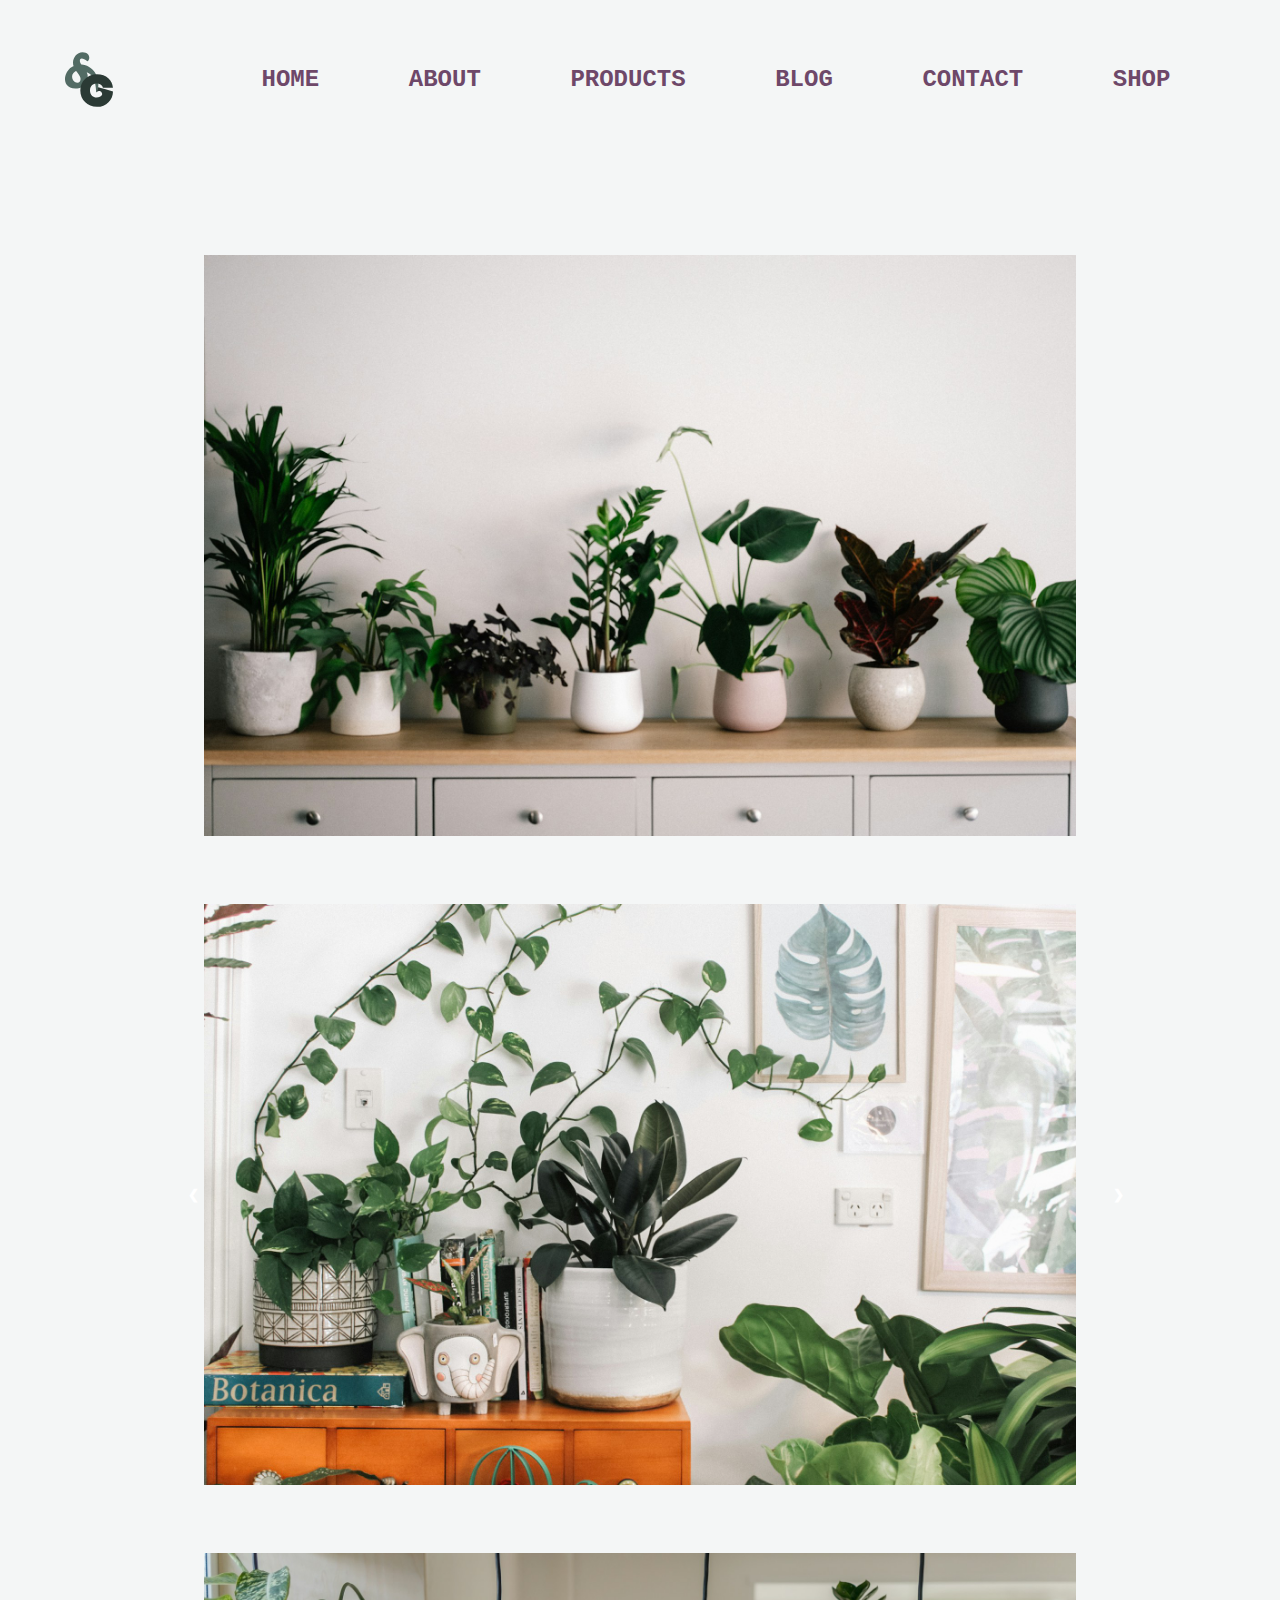
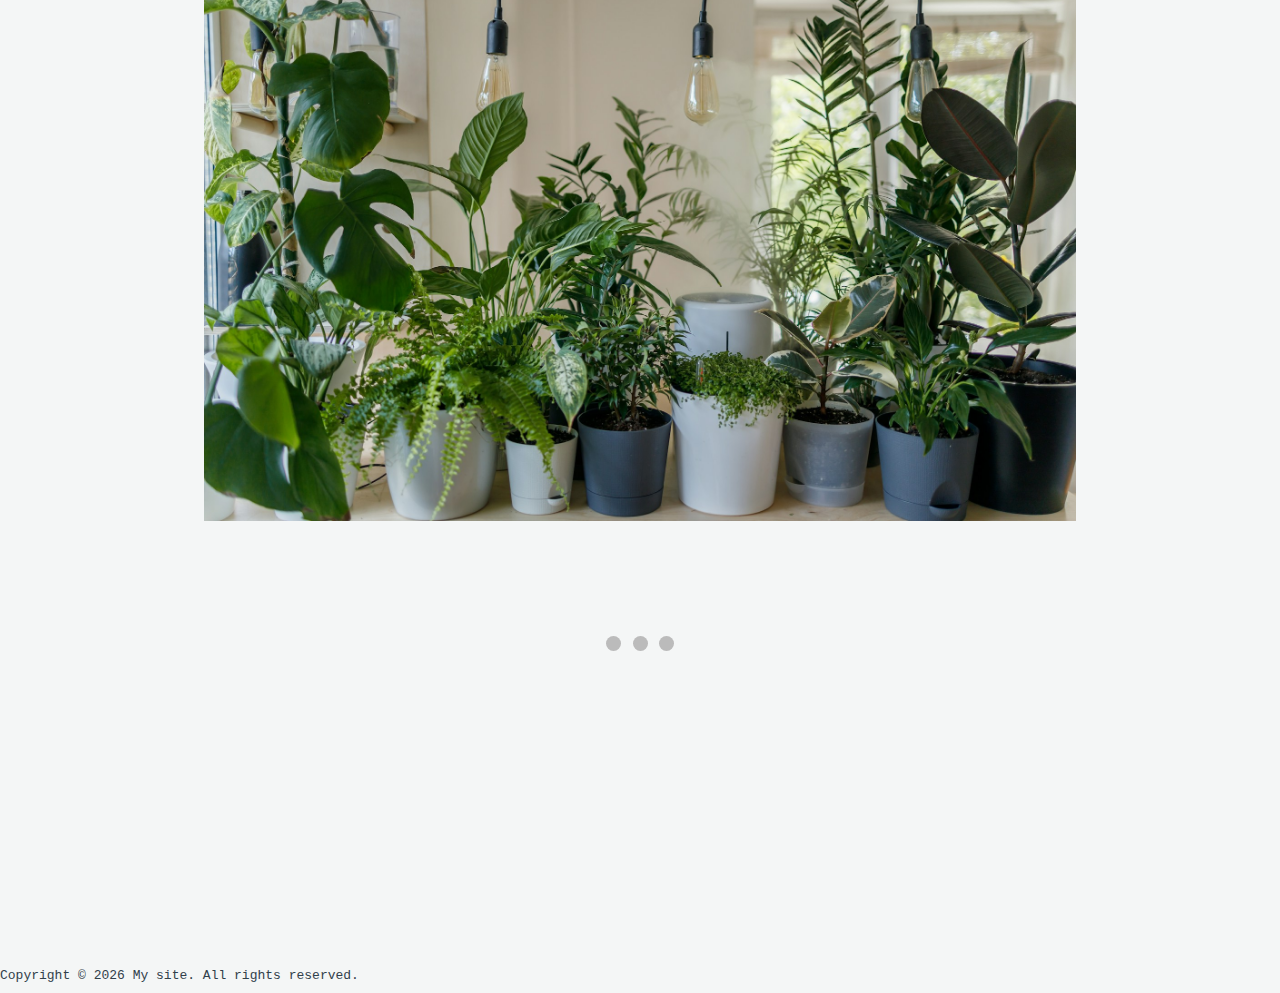
==== index.html @ 16f863a5 "mess up" ====
<!DOCTYPE html>
<html lang="en">
<head>
    <meta charset="UTF-8">
    <meta name="viewport" content="width=device-width, initial-scale=1.0">
    <title>The Seed Governess</title>
    <link rel="stylesheet" href="/css/index.css">
    <script defer src="./js/myscripts.js"></script>
    

</head>
<body>
    <!-- nav bar -->
    <header>
        
        <nav role="navigation">

            <div class="logo">

                <img src="images/logo.svg" alt="logo">
    
            </div>

            <div class="menu" id="myMenu">

                <ul class="menuItems">
                    <li><a href="/index.html"  data-item = 'home'>home</a></li>
                    <li><a href="/about.html" data-item = 'about' >about</a></li>
                    <li><a href="/products.html"  data-item = 'products'>products</a></li>
                    <li><a href="/blog.html" data-item = 'blog' >blog</a></li>
                    <li><a href="/contact.html" data-item = 'contact'>contact</a></li>
                    <li><a href="#" data-item="shop">shop</a></li>
                </ul>      

            </div>

        </nav>

    </header>

    <div class="scroll-watcher"></div>

    <!-- hero section -->

            <main>
                <div class="hidden">
                    <div class="slideshow">

                        <div class="slideshow_slide">
                        <img src="images/welcomepageimage.jpg" alt="indoor plants">
                        </div>
                        
                        <div class="slideshow_slide">
                        <img src="images/welcomepageimage2.jpg" alt="indoor plants">
                        </div>
                        
                        <div class="slideshow_slide">
                        <img src="images/welcompageimage3.jpg" alt="indoor plants">
                        </div>
                        
                        <a class="prev" onclick="plusSlides(-1)">❮</a>
                        <a class="next" onclick="plusSlides(1)">❯</a>
                        
                        </div>
                        <br>
                        
                        <div style="text-align:center">
                        <span class="dot" onclick="currentSlide(1)"></span> 
                        <span class="dot" onclick="currentSlide(2)"></span> 
                        <span class="dot" onclick="currentSlide(3)"></span> 
                        </div>
                        <div class="slideshow_animation"></div>

                </div>

                <div class="hidden">

                    <h1>This is the welcome page</h1>
                    <p>Lorem ipsum dolor sit amet consectetur adipisicing elit. Quae fuga autem, fugit qui cupiditate minus repudiandae explicabo ratione dolorem, exercitationem assumenda. Deserunt esse quod earum ab aut explicabo pariatur illum.
                    </p>

                </div>
            </main>
            
            <footer>
                <p>Copyright &copy; <span id="copyright"></span> My site. All rights reserved.</p>
            </footer>
            
            <script>
            document.querySelector("#copyright").textContent = new Date().getFullYear().toString();
            </script>
            <script src="./js/myscripts.js"></script>
        </body>
        
        </html>


        <!--<div class="hidden">

            <div class="products">

                <section class="products" id="products">

                    <div class="card-container" id="card-container">

                        <div class="card">

                            <div class="card__textblock">

                                <h3 class="card_heading">

                                    Product 1

                                </h3>

                                <img src="/images/product1.jpg" alt="Product 3">

                            </div>

                        </div>
                        
                        <div class="card">

                            <div class="card__textblock">

                                <h3 class="card_heading">

                                    Product 2

                                </h3>

                                <img src="/images/product2.jpg" alt="Product 2">

                            </div>

                        </div>
                        <div class="card">

                            <div class="card__textblock">

                                <h3 class="card_heading">

                                    Product 3

                                </h3>

                                <img src="./images/product3.jpg" alt="Product 3">

                            </div>

                        </div>

                    </div>
                
                </section>
            </div>
        </div>

       <div class="hidden">
            <section class="blog" id="blog">

            </section>
        </div>

    

        <div class="hidden">

            <section class="contact" id="contact">

                <form action="action_page.php">
            
                <label for="fname">First Name</label>
                <input type="text" id="fname" name="firstname" placeholder="Your name..">
            
                <label for="lname">Last Name</label>
                <input type="text" id="lname" name="lastname" placeholder="Your last name..">
            
                <label for="country">Country</label>
                <select id="country" name="country">
                    <option value="australia">Australia</option>
                    <option value="canada">Canada</option>
                    <option value="usa">USA</option>
                </select>
            
                <label for="subject">Subject</label>
                <textarea id="subject" name="subject" placeholder="Write something.." style="height:200px"></textarea>
            
                <input type="submit" value="Submit">
            
                </form>

            </section>

        </div>-->
---- css/index.css ----
body{

  background-color: #f4f6f6;
  font-family: monospace;
  color: rgb(49, 64, 74);
  padding: 0;
  margin: 0;

}

nav {
  display: flex;
  background: #f4f6f6;
  justify-content: center;
  .logo{
      display:flex;
      float: right;
      width: 3rem;
    }
  .menuItems {
    list-style: none;
    display: flex;
    overflow: hidden;
  
    ul{
      display: flex;
      float: right;
    }
  
  
    li {
      float: left;
      text-align: center;
      margin: 1rem 2.5rem 1rem 2.5rem;
      padding: 0.3rem ;
  
  
      a {
        text-decoration: none;
        color: #6e4869;
        font-size: 24px;
        font-weight: 600;
        transition: all 0.5s ease-in-out;
        position: relative;
        text-transform: uppercase;
  
        &::before {
          content: attr(data-item);
          transition: 0.5s;
          color: #e19ff8;
          position: absolute;
          top: 0;
          bottom: 0;
          left: 0;
          right: 0;
          width: 0;
          overflow: hidden;
        }
  
        &:hover {
          &::before {
            width: 100%;
            transition: all 0.5s ease-in-out;
          }
        }
      }
    }
  }
  }


main{
    display: grid;
    place-items: center;
    align-content: center;
}

section{

    display: grid;
    align-content: center;
    min-height: 100vh;

}



div{

    max-width: 70rem;
    padding: 2rem;

}

.scroll-watcher{

    position: fixed;
    top: 0;
    width: 5px;
    height: 100%;
    background-color: rgb(194, 175, 212);
    padding: 0;
    animation: scroll-watcher linear;
    animation-timeline: scroll();
    transform-origin: top;
    z-index: 1000;
    scale: 0 1;

}

@keyframes fade-in {

    to{
        scale: 1;
        opacity: 1;
    }

}

@keyframes scroll-watcher {

    to{
        scale: 1 0;
    }
    from{
        scale: 1 1;
    }

}

.hidden{

    opacity: 0;
    transition: all 3s ease;

}

.show{

    opacity:1;
    
}

img{
  width: 100%;
  vertical-align: center;
}

* 

/* Slideshow container */
.slideshow {
  max-width: 1000px;
  position: relative;
  margin: auto;
  box-sizing: border-box
}


/* Next & previous buttons */
.prev, .next {
  cursor: pointer;
  position: absolute;
  top: 50%;
  width: auto;
  padding: 16px;
  margin-top: -22px;
  color: white;
  font-weight: bold;
  font-size: 18px;
  transition: 0.6s ease;
  border-radius: 0 3px 3px 0;
  user-select: none;
}

/* Position the "next button" to the right */
.next {
  right: 0;
  border-radius: 3px 0 0 3px;
}

/* On hover, add a black background color with a little bit see-through */
.prev:hover, .next:hover {
  background-color: rgba(0,0,0,0.8);
}



/* The dots/bullets/indicators */
.dot {
  cursor: pointer;
  height: 15px;
  width: 15px;
  margin: 0 2px;
  background-color: #bbb;
  border-radius: 50%;
  display: inline-block;
  transition: background-color 0.6s ease;
}

.active, .dot:hover {
  background-color: #717171;
}

/* Fading animation */
.fade {
  animation-name: fade;
  animation-duration: 1.5s;
}

@keyframes fade {
  from {opacity: .4} 
  to {opacity: 1}
}

/* On smaller screens, decrease text size */
@media only screen and (max-width: 300px) {
  .prev, .next,.text {font-size: 11px}
}

footer{
  align-items: end;
}
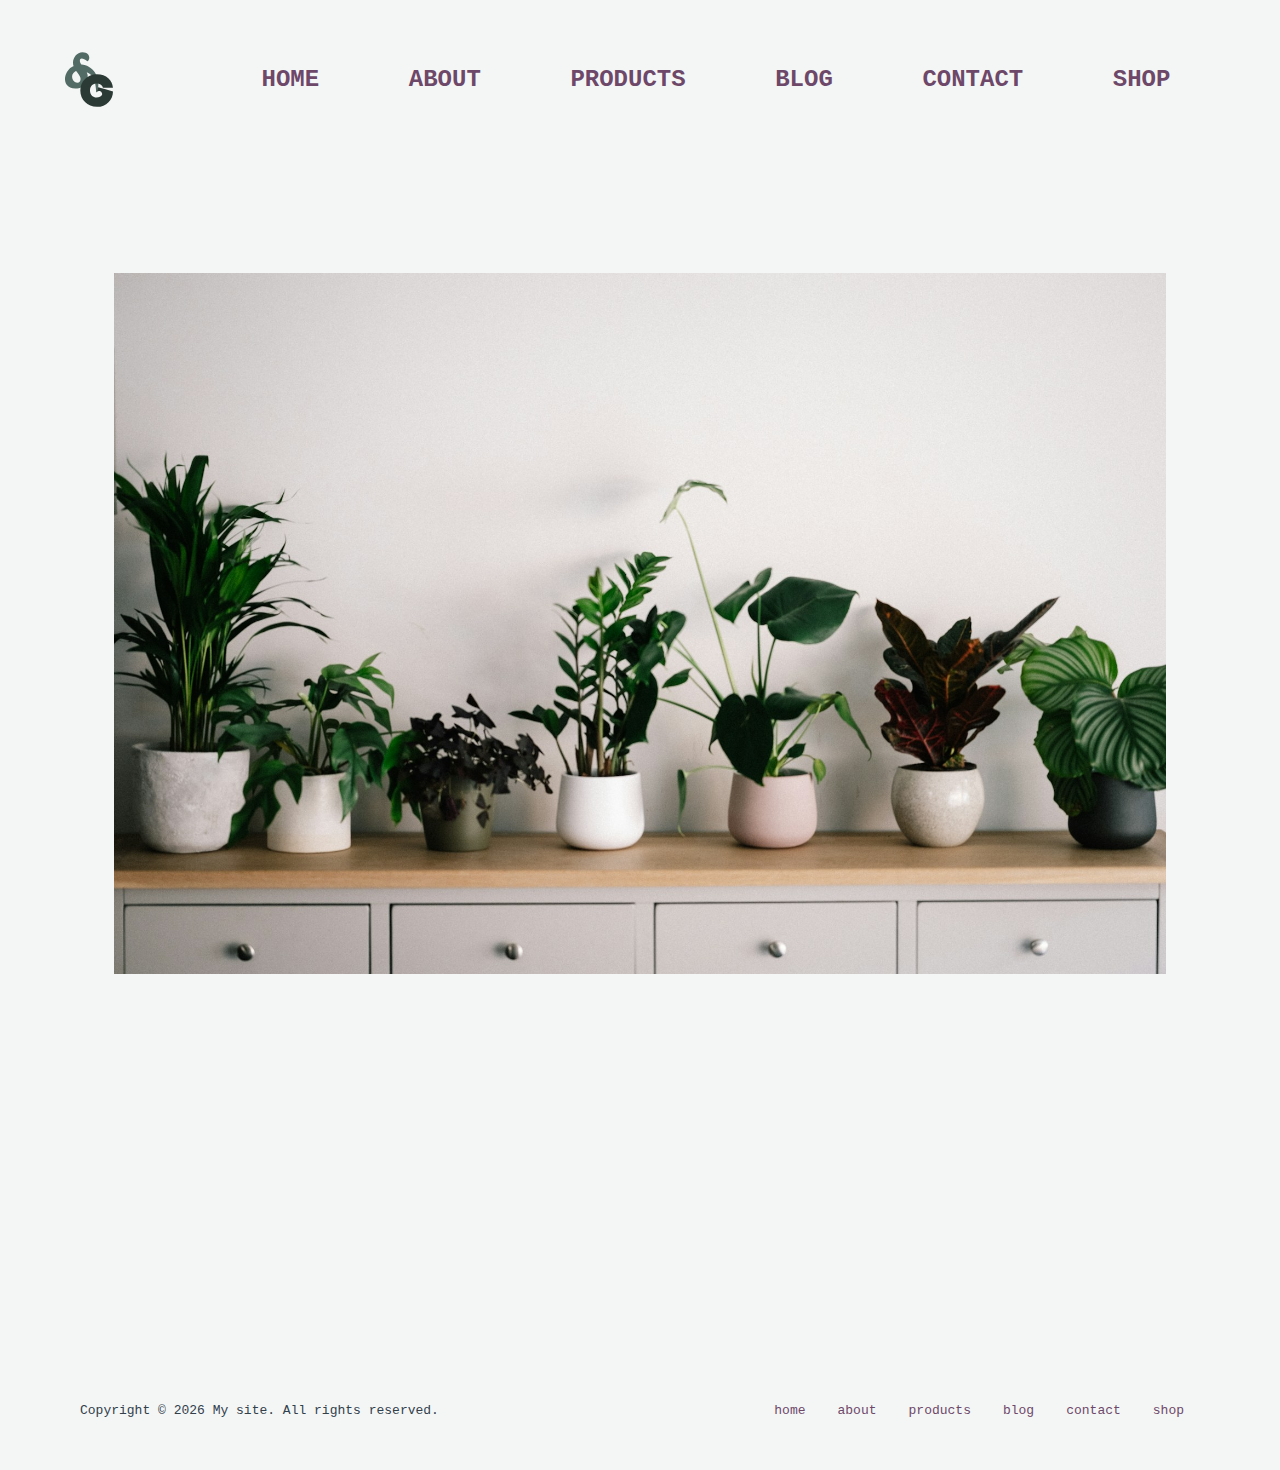
==== commit 48ddf71d: "footer menu" ====
--- a/index.html
+++ b/index.html
@@ -44,46 +44,37 @@
 
             <main>
                 <div class="hidden">
-                    <div class="slideshow">
-
-                        <div class="slideshow_slide">
+                    <div class="image-container">
                         <img src="images/welcomepageimage.jpg" alt="indoor plants">
-                        </div>
-                        
-                        <div class="slideshow_slide">
-                        <img src="images/welcomepageimage2.jpg" alt="indoor plants">
-                        </div>
-                        
-                        <div class="slideshow_slide">
-                        <img src="images/welcompageimage3.jpg" alt="indoor plants">
-                        </div>
-                        
-                        <a class="prev" onclick="plusSlides(-1)">❮</a>
-                        <a class="next" onclick="plusSlides(1)">❯</a>
-                        
-                        </div>
-                        <br>
-                        
-                        <div style="text-align:center">
-                        <span class="dot" onclick="currentSlide(1)"></span> 
-                        <span class="dot" onclick="currentSlide(2)"></span> 
-                        <span class="dot" onclick="currentSlide(3)"></span> 
-                        </div>
-                        <div class="slideshow_animation"></div>
-
+                    </div>
                 </div>
 
                 <div class="hidden">
-
-                    <h1>This is the welcome page</h1>
-                    <p>Lorem ipsum dolor sit amet consectetur adipisicing elit. Quae fuga autem, fugit qui cupiditate minus repudiandae explicabo ratione dolorem, exercitationem assumenda. Deserunt esse quod earum ab aut explicabo pariatur illum.
-                    </p>
+                    <div class="text-container">
+                        <h1>This is the welcome page</h1>
+                        <p>Lorem ipsum dolor sit amet consectetur adipisicing elit. Quae fuga autem, fugit qui cupiditate minus repudiandae explicabo ratione dolorem, exercitationem assumenda. Deserunt esse quod earum ab aut explicabo pariatur illum.Lorem ipsum dolor sit amet consectetur adipisicing elit. Quae fuga autem, fugit qui cupiditate minus repudiandae explicabo ratione dolorem, exercitationem assumenda. Deserunt esse quod earum ab aut explicabo pariatur illum.
+                        </p>
+                    </div>
 
                 </div>
             </main>
             
             <footer>
-                <p>Copyright &copy; <span id="copyright"></span> My site. All rights reserved.</p>
+                
+                <div class="footer-menu">
+
+                    <ul class="footer-MenuItems">
+                        <li><a href="/index.html"  data-item = 'home'>home</a></li>
+                        <li><a href="/about.html" data-item = 'about' >about</a></li>
+                        <li><a href="/products.html"  data-item = 'products'>products</a></li>
+                        <li><a href="/blog.html" data-item = 'blog' >blog</a></li>
+                        <li><a href="/contact.html" data-item = 'contact'>contact</a></li>
+                        <li><a href="#" data-item="shop">shop</a></li>
+                    </ul>      
+                    <p>Copyright &copy; <span id="copyright"></span> My site. All rights reserved.</p>
+                    
+                </div>
+                
             </footer>
             
             <script>
--- a/css/index.css
+++ b/css/index.css
@@ -73,6 +73,7 @@
     display: grid;
     place-items: center;
     align-content: center;
+    margin: 50px;
 }
 
 section{
@@ -146,79 +147,35 @@
   vertical-align: center;
 }
 
-* 
+.footer-menu{
+  background: #f4f6f6;
+  justify-content: center;
+  text-align: center;
+  margin: auto;
+  padding-bottom: 5rem;
 
-/* Slideshow container */
-.slideshow {
-  max-width: 1000px;
-  position: relative;
-  margin: auto;
-  box-sizing: border-box
+  .footer-MenuItems {
+      list-style: none;
+      overflow: hidden;
+}
+ul{
+  display: flex;
+  float: right;
+}
+li{
+  padding: 0rem 1rem 0rem 1rem;
+}
+a{
+  text-decoration: none;
+  color: #6e4869;
+}
+a:hover{
+  color: #e19ff8;
+}
+}
+
+footer p{
+  float: left;
 }
 
 
-/* Next & previous buttons */
-.prev, .next {
-  cursor: pointer;
-  position: absolute;
-  top: 50%;
-  width: auto;
-  padding: 16px;
-  margin-top: -22px;
-  color: white;
-  font-weight: bold;
-  font-size: 18px;
-  transition: 0.6s ease;
-  border-radius: 0 3px 3px 0;
-  user-select: none;
-}
-
-/* Position the "next button" to the right */
-.next {
-  right: 0;
-  border-radius: 3px 0 0 3px;
-}
-
-/* On hover, add a black background color with a little bit see-through */
-.prev:hover, .next:hover {
-  background-color: rgba(0,0,0,0.8);
-}
-
-
-
-/* The dots/bullets/indicators */
-.dot {
-  cursor: pointer;
-  height: 15px;
-  width: 15px;
-  margin: 0 2px;
-  background-color: #bbb;
-  border-radius: 50%;
-  display: inline-block;
-  transition: background-color 0.6s ease;
-}
-
-.active, .dot:hover {
-  background-color: #717171;
-}
-
-/* Fading animation */
-.fade {
-  animation-name: fade;
-  animation-duration: 1.5s;
-}
-
-@keyframes fade {
-  from {opacity: .4} 
-  to {opacity: 1}
-}
-
-/* On smaller screens, decrease text size */
-@media only screen and (max-width: 300px) {
-  .prev, .next,.text {font-size: 11px}
-}
-
-footer{
-  align-items: end;
-}
-
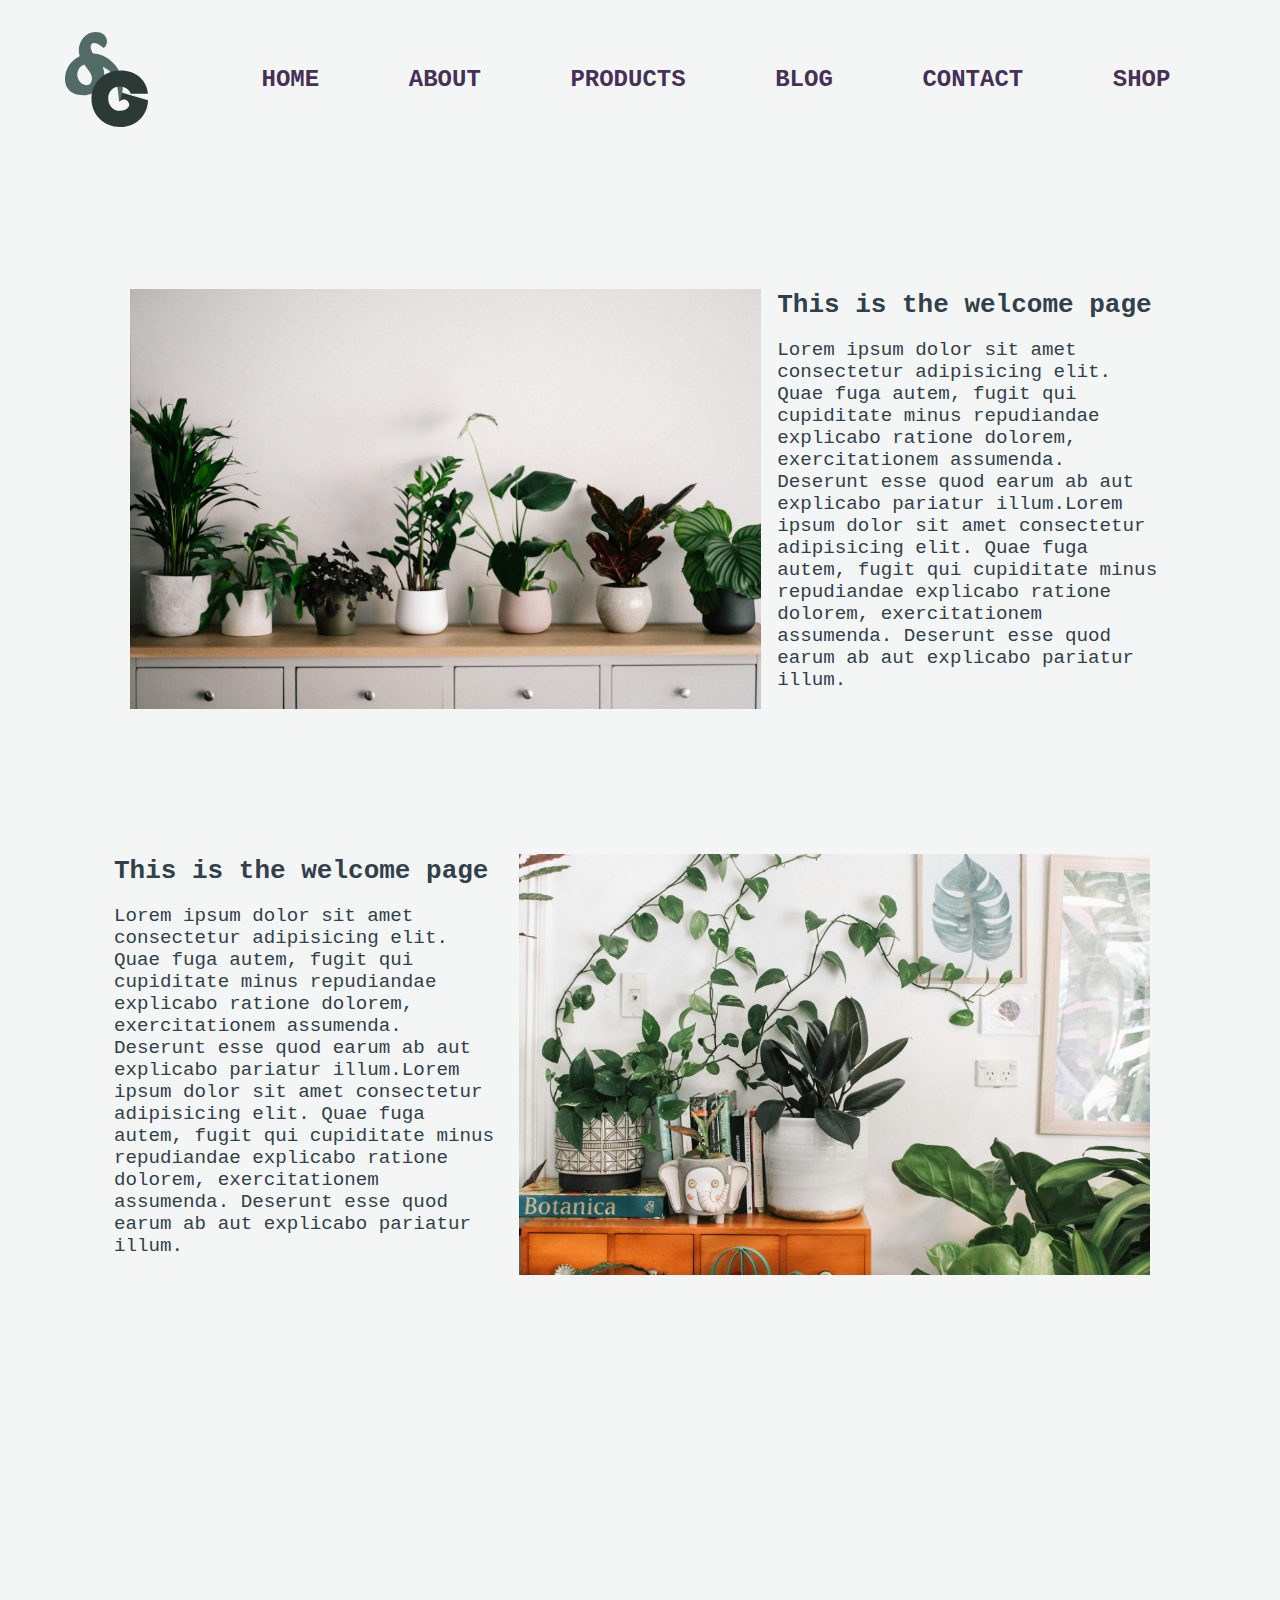
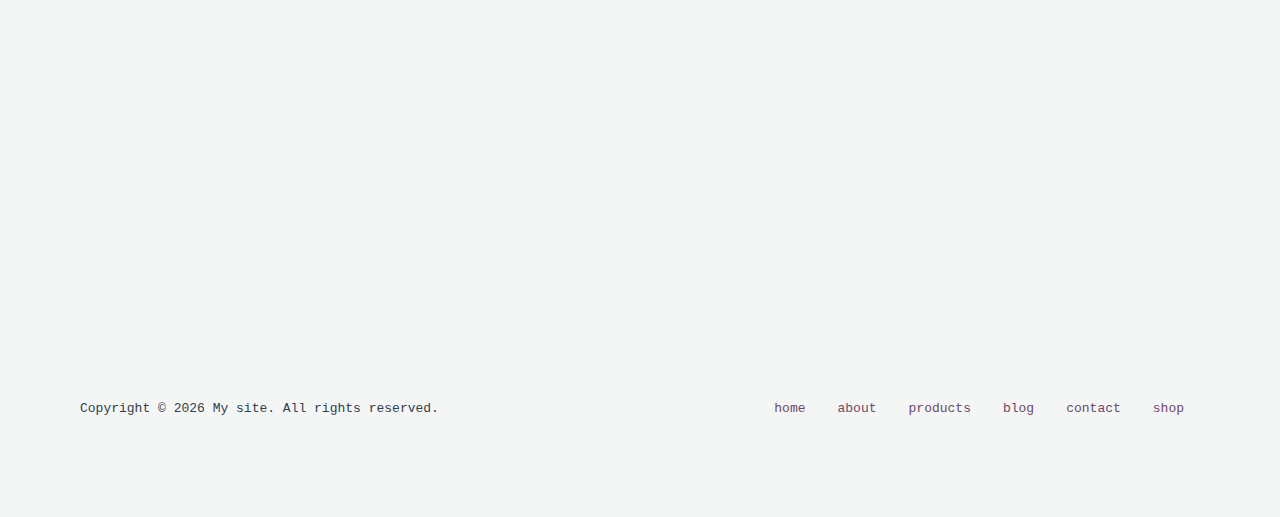
==== commit 776ce428: "new transitions new home page" ====
--- a/index.html
+++ b/index.html
@@ -44,19 +44,34 @@
 
             <main>
                 <div class="hidden">
-                    <div class="image-container">
+                    <div class="content-container_1">
                         <img src="images/welcomepageimage.jpg" alt="indoor plants">
-                    </div>
-                </div>
-
-                <div class="hidden">
-                    <div class="text-container">
                         <h1>This is the welcome page</h1>
                         <p>Lorem ipsum dolor sit amet consectetur adipisicing elit. Quae fuga autem, fugit qui cupiditate minus repudiandae explicabo ratione dolorem, exercitationem assumenda. Deserunt esse quod earum ab aut explicabo pariatur illum.Lorem ipsum dolor sit amet consectetur adipisicing elit. Quae fuga autem, fugit qui cupiditate minus repudiandae explicabo ratione dolorem, exercitationem assumenda. Deserunt esse quod earum ab aut explicabo pariatur illum.
                         </p>
                     </div>
-
-                </div>
+                </div>
+
+                <div class="hidden">
+                    <div class="content-container_2">
+                        <img src="images/welcomepageimage2.jpg" alt="indoor plants">
+                        <h1>This is the welcome page</h1>
+                        <p>Lorem ipsum dolor sit amet consectetur adipisicing elit. Quae fuga autem, fugit qui cupiditate minus repudiandae explicabo ratione dolorem, exercitationem assumenda. Deserunt esse quod earum ab aut explicabo pariatur illum.Lorem ipsum dolor sit amet consectetur adipisicing elit. Quae fuga autem, fugit qui cupiditate minus repudiandae explicabo ratione dolorem, exercitationem assumenda. Deserunt esse quod earum ab aut explicabo pariatur illum.
+                        </p>
+                    </div>
+                </div>
+
+                <div class="hidden">
+                    <div class="content-container_3">
+                        <img src="images/welcompageimage3.jpg" alt="indoor plants">
+                        <h1>This is the welcome page</h1>
+                        <p>Lorem ipsum dolor sit amet consectetur adipisicing elit. Quae fuga autem, fugit qui cupiditate minus repudiandae explicabo ratione dolorem, exercitationem assumenda. Deserunt esse quod earum ab aut explicabo pariatur illum.Lorem ipsum dolor sit amet consectetur adipisicing elit. Quae fuga autem, fugit qui cupiditate minus repudiandae explicabo ratione dolorem, exercitationem assumenda. Deserunt esse quod earum ab aut explicabo pariatur illum.
+                        </p>
+                    </div>
+                </div>
+
+
+
             </main>
             
             <footer>
--- a/css/index.css
+++ b/css/index.css
@@ -37,17 +37,17 @@
   
       a {
         text-decoration: none;
-        color: #6e4869;
+        color: #473056;
         font-size: 24px;
-        font-weight: 600;
+        font-weight: 800;
         transition: all 0.5s ease-in-out;
         position: relative;
         text-transform: uppercase;
   
         &::before {
           content: attr(data-item);
-          transition: 0.5s;
-          color: #e19ff8;
+          transition: 0.8s;
+          color: #8ddb9a;
           position: absolute;
           top: 0;
           bottom: 0;
@@ -99,7 +99,7 @@
     top: 0;
     width: 5px;
     height: 100%;
-    background-color: rgb(194, 175, 212);
+    background-color: rgb(33, 27, 37);
     padding: 0;
     animation: scroll-watcher linear;
     animation-timeline: scroll();
@@ -142,9 +142,70 @@
     
 }
 
-img{
-  width: 100%;
-  vertical-align: center;
+.content-container_1{
+
+  img{
+    display: flex;
+    float: left;
+    max-width: 60%;
+    padding: 1rem;
+  }
+
+  h3{
+    display: flex;
+    float: right;
+    padding: 2rem;
+    margin: 2rem;
+  }
+
+  p{
+    font-size: 1.2rem;
+  }
+  
+}
+
+.content-container_2{ 
+
+  img{
+    display: flex;
+    float: right;
+    max-width: 60%;
+    padding: 1rem;
+  }
+
+  h3{
+    display: flex;
+    float: left;
+    padding: 2rem;
+    margin: 2rem;
+  }
+
+  p{
+    font-size: 1.2rem;
+  }
+  
+}
+
+.content-container_3{
+
+  img{
+    display: flex;
+    float: left;
+    max-width: 60%;
+    padding: 1rem;
+  }
+
+  h3{
+    display: flex;
+    float: right;
+    padding: 2rem;
+    margin: 2rem;
+  }
+
+  p{
+    font-size: 1.2rem;
+  }
+  
 }
 
 .footer-menu{
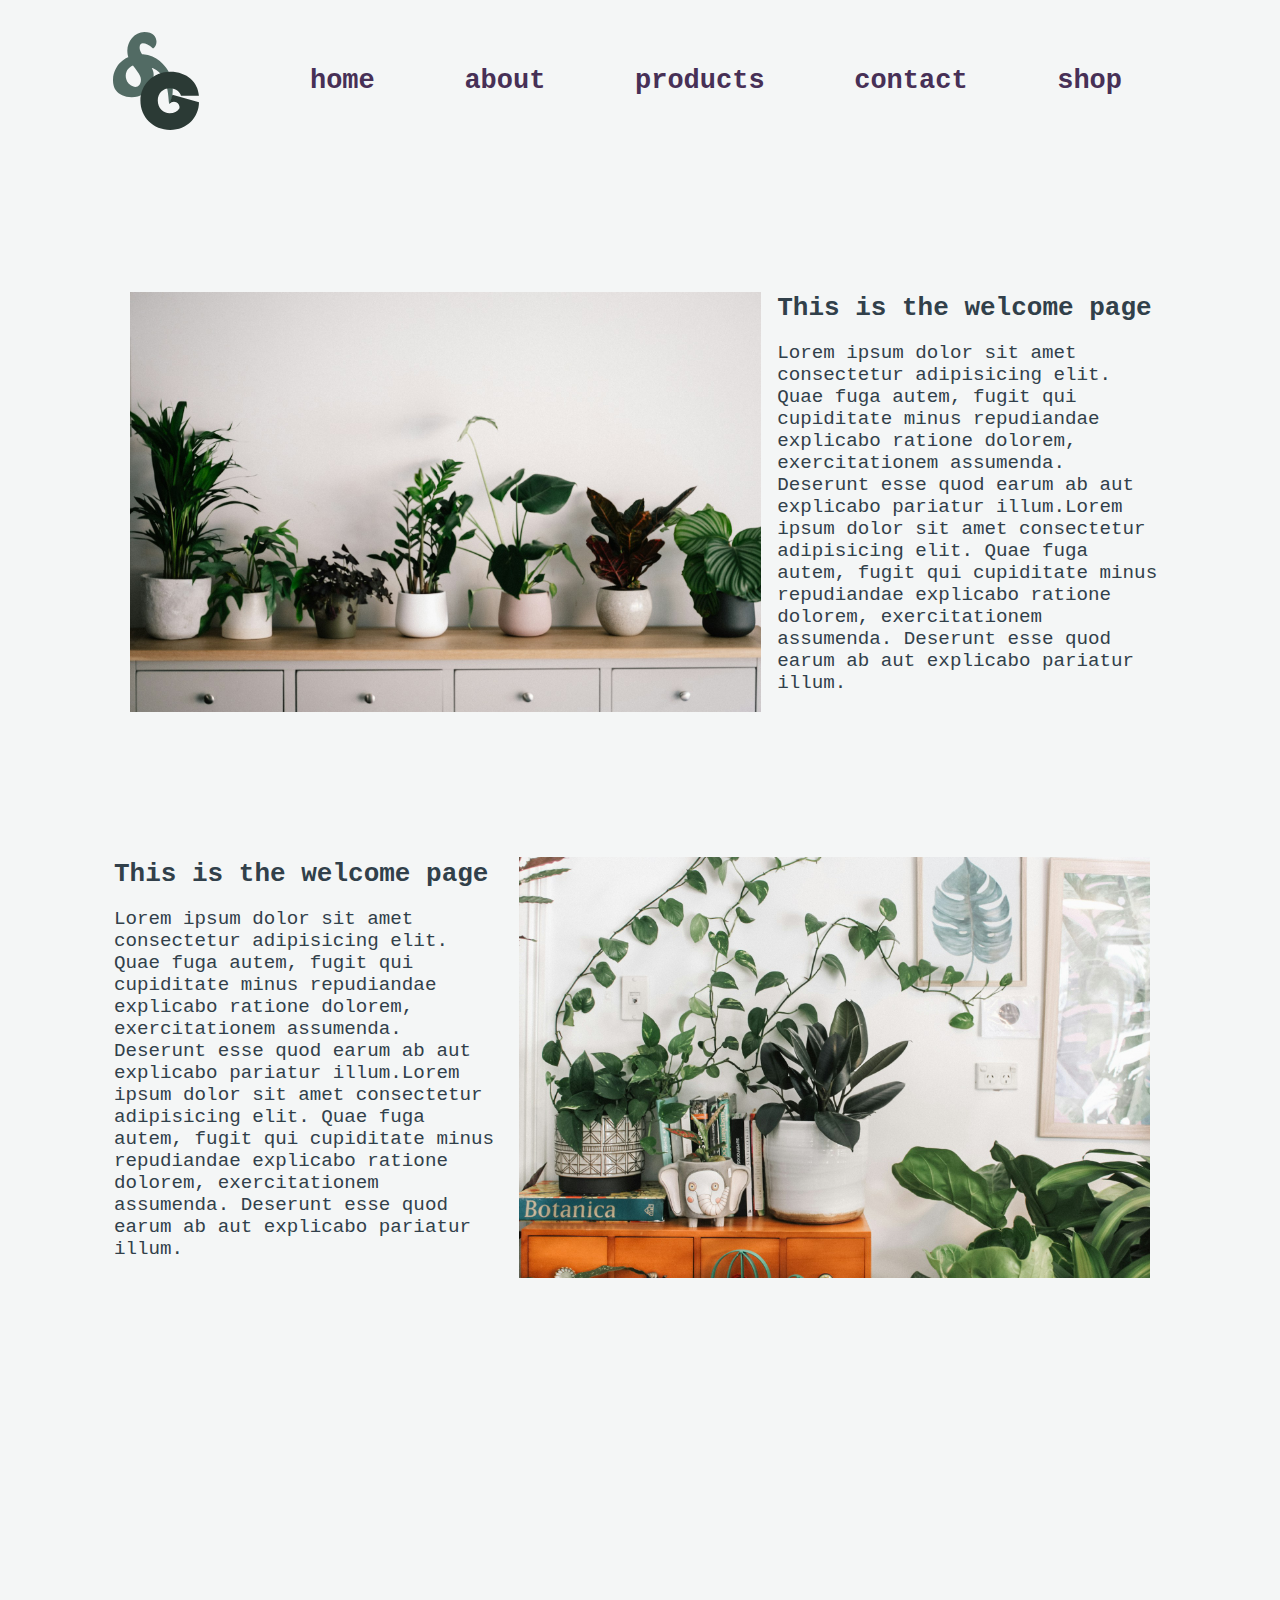
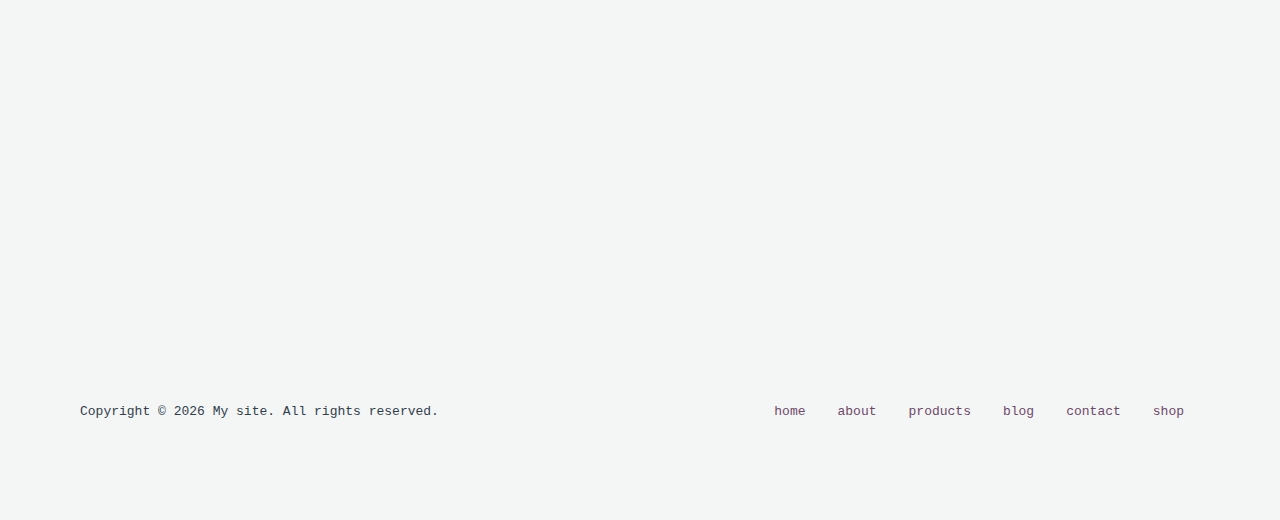
==== commit a1267f55: "deleted blog" ====
--- a/index.html
+++ b/index.html
@@ -27,7 +27,6 @@
                     <li><a href="/index.html"  data-item = 'home'>home</a></li>
                     <li><a href="/about.html" data-item = 'about' >about</a></li>
                     <li><a href="/products.html"  data-item = 'products'>products</a></li>
-                    <li><a href="/blog.html" data-item = 'blog' >blog</a></li>
                     <li><a href="/contact.html" data-item = 'contact'>contact</a></li>
                     <li><a href="#" data-item="shop">shop</a></li>
                 </ul>      
@@ -39,6 +38,7 @@
     </header>
 
     <div class="scroll-watcher"></div>
+    <!--do I need to put this in main?-->
 
     <!-- hero section -->
 
--- a/css/index.css
+++ b/css/index.css
@@ -38,11 +38,11 @@
       a {
         text-decoration: none;
         color: #473056;
-        font-size: 24px;
+        font-size: 27px;
         font-weight: 800;
         transition: all 0.5s ease-in-out;
         position: relative;
-        text-transform: uppercase;
+        text-transform: lowercase;
   
         &::before {
           content: attr(data-item);
@@ -132,7 +132,7 @@
 .hidden{
 
     opacity: 0;
-    transition: all 3s ease;
+    transition: all 3s ease-in-out;
 
 }
 
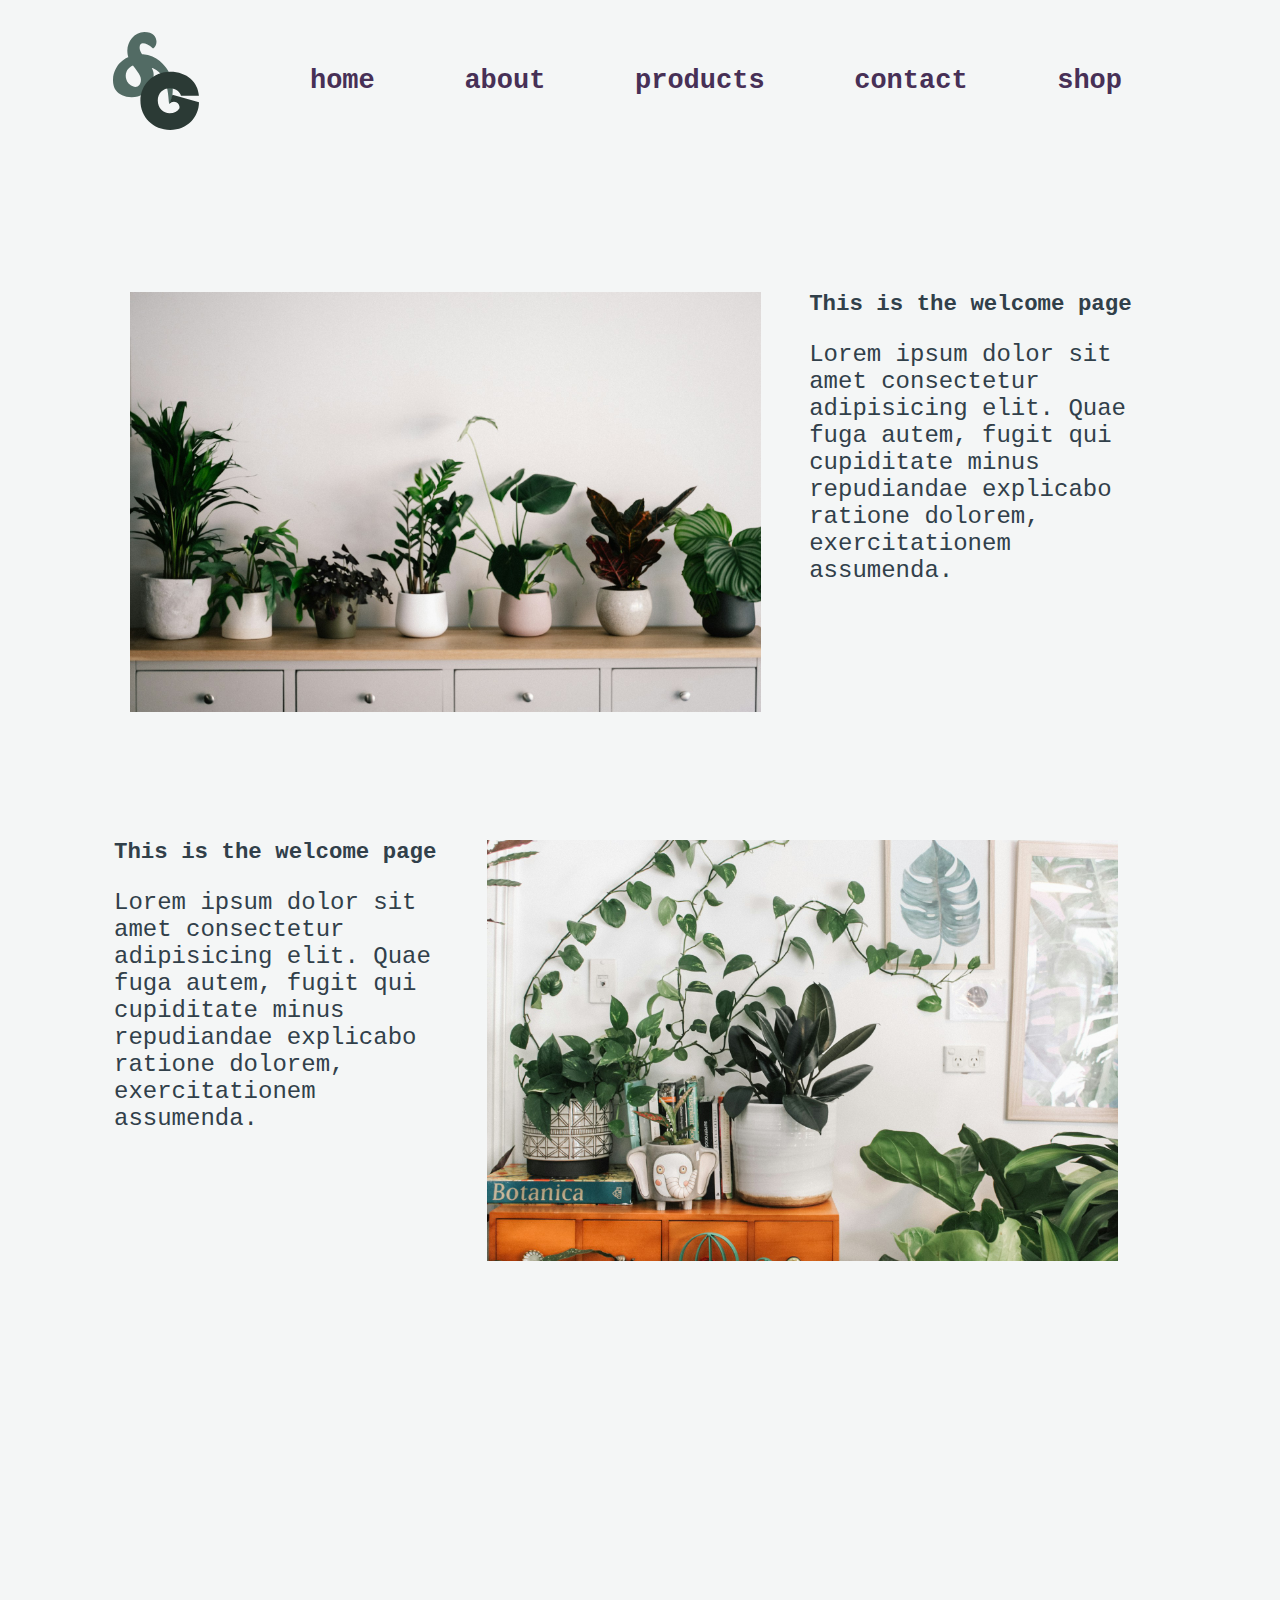
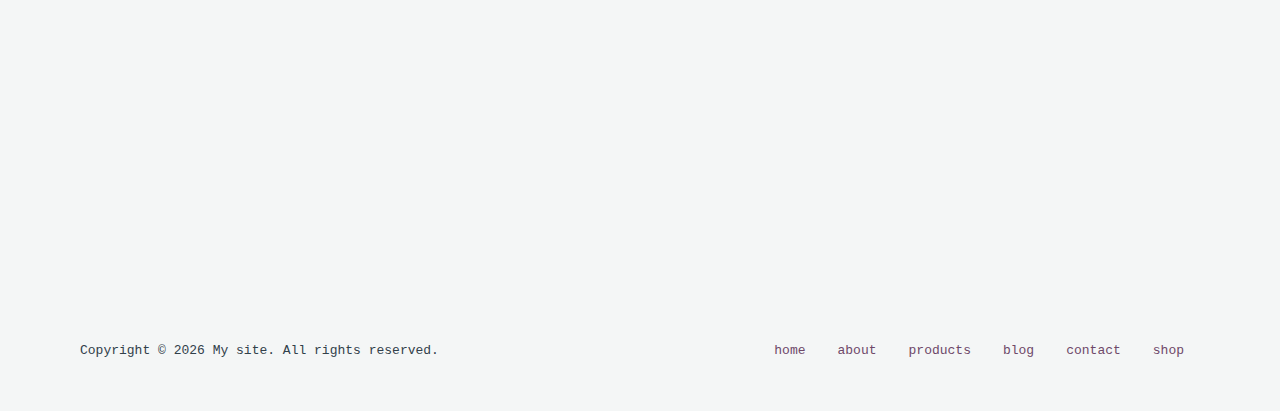
==== commit 55194aaf: "added gap between image and text block" ====
--- a/index.html
+++ b/index.html
@@ -13,7 +13,7 @@
     <!-- nav bar -->
     <header>
         
-        <nav role="navigation">
+        <nav role="navigation" class="topnav" id="myTopnav">
 
             <div class="logo">
 
@@ -47,7 +47,7 @@
                     <div class="content-container_1">
                         <img src="images/welcomepageimage.jpg" alt="indoor plants">
                         <h1>This is the welcome page</h1>
-                        <p>Lorem ipsum dolor sit amet consectetur adipisicing elit. Quae fuga autem, fugit qui cupiditate minus repudiandae explicabo ratione dolorem, exercitationem assumenda. Deserunt esse quod earum ab aut explicabo pariatur illum.Lorem ipsum dolor sit amet consectetur adipisicing elit. Quae fuga autem, fugit qui cupiditate minus repudiandae explicabo ratione dolorem, exercitationem assumenda. Deserunt esse quod earum ab aut explicabo pariatur illum.
+                        <p>Lorem ipsum dolor sit amet consectetur adipisicing elit. Quae fuga autem, fugit qui cupiditate minus repudiandae explicabo ratione dolorem, exercitationem assumenda.
                         </p>
                     </div>
                 </div>
@@ -56,7 +56,7 @@
                     <div class="content-container_2">
                         <img src="images/welcomepageimage2.jpg" alt="indoor plants">
                         <h1>This is the welcome page</h1>
-                        <p>Lorem ipsum dolor sit amet consectetur adipisicing elit. Quae fuga autem, fugit qui cupiditate minus repudiandae explicabo ratione dolorem, exercitationem assumenda. Deserunt esse quod earum ab aut explicabo pariatur illum.Lorem ipsum dolor sit amet consectetur adipisicing elit. Quae fuga autem, fugit qui cupiditate minus repudiandae explicabo ratione dolorem, exercitationem assumenda. Deserunt esse quod earum ab aut explicabo pariatur illum.
+                        <p>Lorem ipsum dolor sit amet consectetur adipisicing elit. Quae fuga autem, fugit qui cupiditate minus repudiandae explicabo ratione dolorem, exercitationem assumenda.
                         </p>
                     </div>
                 </div>
@@ -65,11 +65,14 @@
                     <div class="content-container_3">
                         <img src="images/welcompageimage3.jpg" alt="indoor plants">
                         <h1>This is the welcome page</h1>
-                        <p>Lorem ipsum dolor sit amet consectetur adipisicing elit. Quae fuga autem, fugit qui cupiditate minus repudiandae explicabo ratione dolorem, exercitationem assumenda. Deserunt esse quod earum ab aut explicabo pariatur illum.Lorem ipsum dolor sit amet consectetur adipisicing elit. Quae fuga autem, fugit qui cupiditate minus repudiandae explicabo ratione dolorem, exercitationem assumenda. Deserunt esse quod earum ab aut explicabo pariatur illum.
+                        <p>Lorem ipsum dolor sit amet consectetur adipisicing elit. Quae fuga autem, fugit qui cupiditate minus repudiandae explicabo ratione dolorem, exercitationem assumenda.
                         </p>
                     </div>
                 </div>
 
+                <button onclick="topFunction()" id="myBtn" title="Go to top">
+                    <i class="arrow up"></i>
+                </button>
 
 
             </main>
--- a/css/index.css
+++ b/css/index.css
@@ -12,11 +12,12 @@
   display: flex;
   background: #f4f6f6;
   justify-content: center;
+
   .logo{
       display:flex;
-      float: right;
       width: 3rem;
     }
+
   .menuItems {
     list-style: none;
     display: flex;
@@ -66,8 +67,12 @@
       }
     }
   }
-  }
-
+  
+  }
+  
+html{
+    scroll-behavior: smooth;
+}
 
 main{
     display: grid;
@@ -84,13 +89,10 @@
 
 }
 
-
-
 div{
 
     max-width: 70rem;
     padding: 2rem;
-
 }
 
 .scroll-watcher{
@@ -149,17 +151,15 @@
     float: left;
     max-width: 60%;
     padding: 1rem;
-  }
-
-  h3{
-    display: flex;
-    float: right;
-    padding: 2rem;
-    margin: 2rem;
+    margin-right: 2rem;
+  }
+
+  h1{
+    font-size: 1.4rem;
   }
 
   p{
-    font-size: 1.2rem;
+    font-size: 1.5rem;
   }
   
 }
@@ -171,17 +171,15 @@
     float: right;
     max-width: 60%;
     padding: 1rem;
-  }
-
-  h3{
-    display: flex;
-    float: left;
-    padding: 2rem;
-    margin: 2rem;
+    margin-right: 2rem;
+  }
+
+  h1{
+    font-size: 1.4rem;
   }
 
   p{
-    font-size: 1.2rem;
+    font-size: 1.5rem;
   }
   
 }
@@ -193,17 +191,15 @@
     float: left;
     max-width: 60%;
     padding: 1rem;
-  }
-
-  h3{
-    display: flex;
-    float: right;
-    padding: 2rem;
-    margin: 2rem;
+    margin-right: 2rem;
+  }
+
+  h1{
+    font-size: 1.4rem;
   }
 
   p{
-    font-size: 1.2rem;
+    font-size: 1.5rem;
   }
   
 }
@@ -235,6 +231,38 @@
 }
 }
 
+#myBtn {
+  display: none; 
+  position: fixed; 
+  bottom: 20px; 
+  right: 30px; 
+  z-index: 99; 
+  border: none; 
+  outline: none; 
+  background-color: none; 
+  color: white; 
+  cursor: pointer; 
+  padding: 15px; 
+  border-radius: 10px; 
+  font-size: 18px; 
+}
+
+#myBtn:hover {
+  background-color: #b9a2c9; 
+}
+
+.arrow {
+  border: solid black;
+  border-width: 0 3px 3px 0;
+  display: inline-block;
+  padding: 3px;
+}
+
+.up {
+  transform: rotate(-135deg);
+  -webkit-transform: rotate(-135deg);
+}
+
 footer p{
   float: left;
 }
